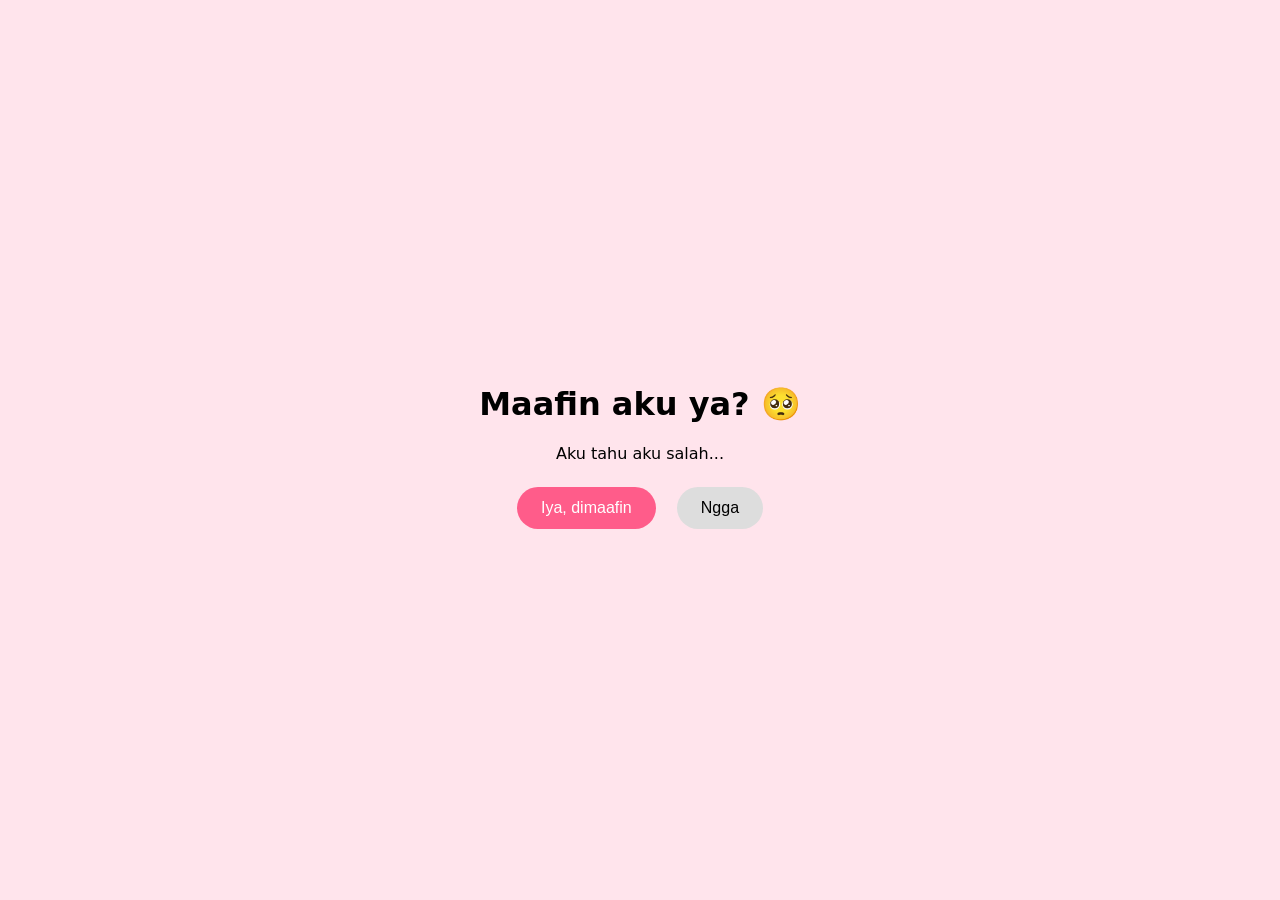
==== index.html @ 5dbbc667 "Rename sowwy.html to index.html" ====
<!DOCTYPE html>
<html lang="id">
<head>
  <meta charset="UTF-8">
  <meta name="viewport" content="width=device-width, initial-scale=1">
  <title>Maaf ya 🥺</title>
  <link rel="stylesheet" href="sowwy.css">
</head>
<body>
  <main id="kartu">
    <h1>Maafin aku ya? 🥺</h1>
    <p>Aku tahu aku salah...</p>
    <div class="tombol">
      <button id="iya">Iya, dimaafin</button>
      <button id="tidak">Ngga</button>
    </div>
  </main>
  <script src="sowwy.js"></script>
</body>
</html>
---- sowwy.css ----
body {
  margin: 0;
  min-height: 100vh;
  display: grid;
  place-items: center;
  background: #ffe4ec;
  font-family: system-ui, sans-serif;
  text-align: center;
}
button {
  padding: 12px 24px;
  font-size: 1rem;
  border: none;
  border-radius: 999px;
  cursor: pointer;
  margin: 8px;
}
#iya { background: #ff5c8a; color: white; }
#tidak { background: #ddd; position: relative; }
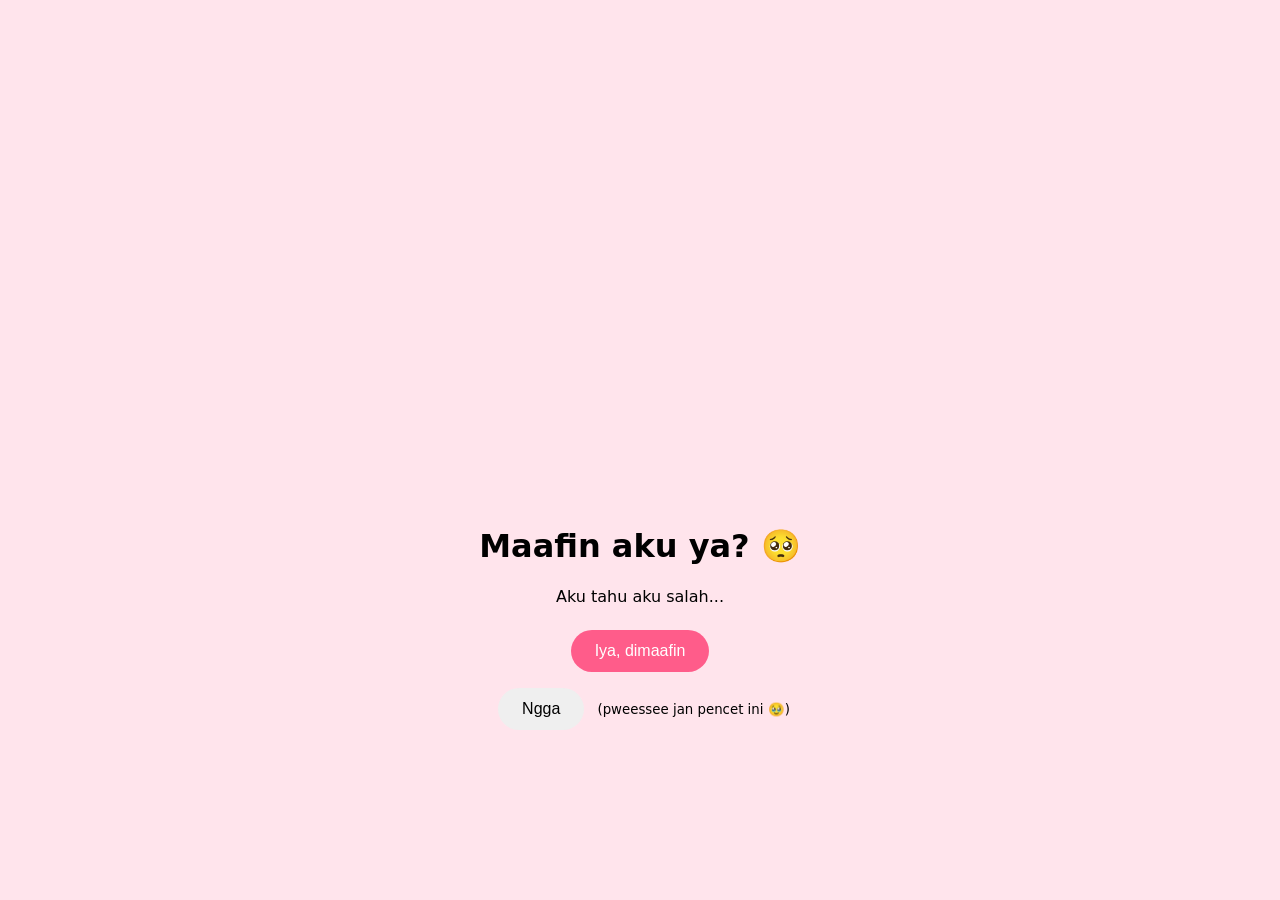
==== commit 1080519d: "nambah elemen" ====
--- a/index.html
+++ b/index.html
@@ -7,14 +7,22 @@
   <link rel="stylesheet" href="sowwy.css">
 </head>
 <body>
+  <div id="latar"></div>
+
   <main id="kartu">
+    <img src="stiker-utama.png" alt="" class="stiker-utama">
     <h1>Maafin aku ya? 🥺</h1>
     <p>Aku tahu aku salah...</p>
+
     <div class="tombol">
       <button id="iya">Iya, dimaafin</button>
-      <button id="tidak">Ngga</button>
+      <div class="kolom-ngga">
+        <button id="ngga">Ngga</button>
+        <small>(pweessee jan pencet ini 🥹)</small>
+      </div>
     </div>
   </main>
+
   <script src="sowwy.js"></script>
 </body>
-</html>
+</html>
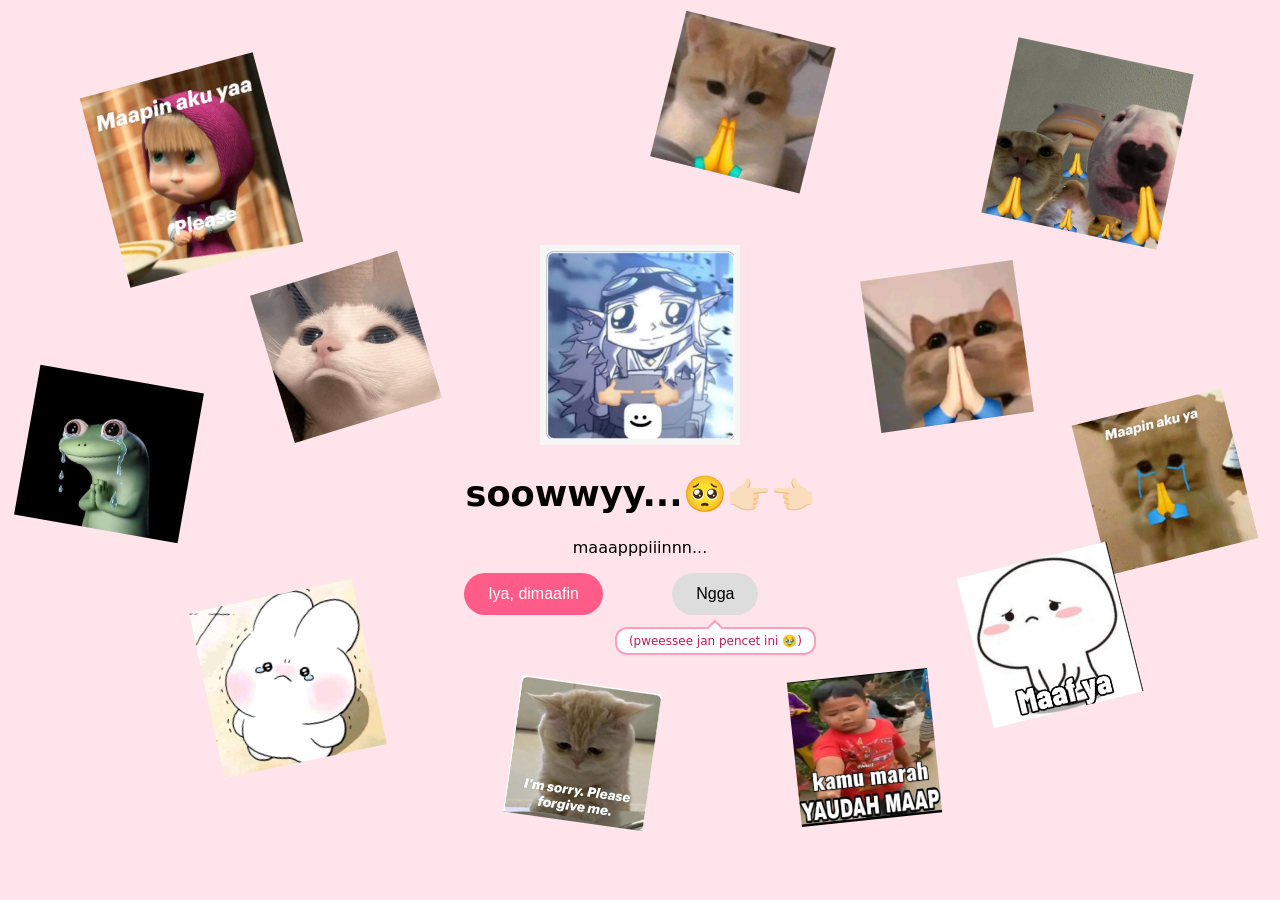
==== commit 1cbbf1d6: "final" ====
--- a/index.html
+++ b/index.html
@@ -10,11 +10,11 @@
   <div id="latar"></div>
 
   <main id="kartu">
-    <img src="stiker-utama.png" alt="" class="stiker-utama">
-    <h1>Maafin aku ya? 🥺</h1>
-    <p>Aku tahu aku salah...</p>
+    <img src="stiker/stiker-utama.png" alt="" class="stiker-utama" id="stikerUtama">
+    <h1 id="judul">soowwyy...🥺👉🏻👈🏻</h1>
+    <p id="teks">maaapppiiinnn...</p>
 
-    <div class="tombol">
+    <div class="tombol" id="tombol">
       <button id="iya">Iya, dimaafin</button>
       <div class="kolom-ngga">
         <button id="ngga">Ngga</button>
--- a/sowwy.css
+++ b/sowwy.css
@@ -6,6 +6,79 @@
   background: #ffe4ec;
   font-family: system-ui, sans-serif;
   text-align: center;
+  overflow-x: hidden;
+  transition: background 0.6s ease;
+}
+body.senang { background: #fff7d6; }
+
+/* stiker latar */
+#latar {
+  position: fixed;
+  inset: 0;
+  z-index: 0;
+  pointer-events: none;
+}
+#latar img {
+  position: absolute;
+  height: auto;
+  transform: rotate(var(--rot));
+}
+
+/* isi utama */
+#kartu {
+  position: relative;
+  z-index: 1;
+  padding: 16px;
+  max-width: 100%;
+  box-sizing: border-box;
+}
+.stiker-utama {
+  width: clamp(110px, 22vw, 200px);
+  height: auto;
+}
+h1 { font-size: clamp(1.5rem, 5vw, 2.2rem); }
+
+/* tombol */
+.tombol {
+  display: flex;
+  justify-content: center;
+  align-items: flex-start;
+  flex-wrap: wrap;
+  gap: 12px;
+}
+.kolom-ngga {
+  display: flex;
+  flex-direction: column;
+  align-items: center;
+  gap: 4px;
+  position: relative;
+  z-index: 2;
+  transition: transform 0.25s ease;
+}
+.kolom-ngga small {
+  position: relative;
+  display: inline-block;
+  max-width: 70vw;
+  margin-top: 8px;
+  padding: 5px 12px;
+  font-size: 0.75rem;
+  color: #c2185b;
+  background: #fff;
+  border: 2px solid #ff9ebb;
+  border-radius: 12px;
+}
+/* segitiga kecil yang menunjuk ke tombol Ngga */
+.kolom-ngga small::before {
+  content: "";
+  position: absolute;
+  top: -7px;
+  left: 50%;
+  width: 10px;
+  height: 10px;
+  background: #fff;
+  border-left: 2px solid #ff9ebb;
+  border-top: 2px solid #ff9ebb;
+  transform: translateX(-50%) rotate(45deg);
 }
 button {
   padding: 12px 24px;
@@ -13,7 +86,50 @@
   border: none;
   border-radius: 999px;
   cursor: pointer;
-  margin: 8px;
+  transition: all 0.3s ease;
 }
 #iya { background: #ff5c8a; color: white; }
-#tidak { background: #ddd; position: relative; }+#ngga { background: #ddd; }
+
+/* tombol Iya memenuhi layar */
+#iya.penuh {
+  position: fixed;
+  inset: 0;
+  z-index: 10;
+  width: 100%;
+  height: 100%;
+  border-radius: 0;
+  font-size: clamp(2.5rem, 12vw, 7rem);
+}
+
+/* stiker senang: loncat-loncat kecil */
+#latar img.senang,
+.stiker-utama.senang {
+  animation: loncat 0.6s ease-in-out infinite alternate;
+}
+#latar img.senang:nth-child(even) {
+  animation-delay: 0.3s;
+}
+@keyframes loncat {
+  from { translate: 0 0; }
+  to   { translate: 0 -12px; }
+}
+
+/* label teks setelah dimaafin supaya kontras */
+body.senang #judul,
+body.senang #teks {
+  width: fit-content;
+  max-width: 90vw;
+  margin: 10px auto;
+  background: rgba(255, 255, 255, 0.92);
+  border-radius: 16px;
+  box-shadow: 0 4px 14px rgba(0, 0, 0, 0.15);
+}
+body.senang #judul {
+  padding: 8px 22px;
+  color: #c2185b;
+}
+body.senang #teks {
+  padding: 6px 18px;
+  color: #333;
+}
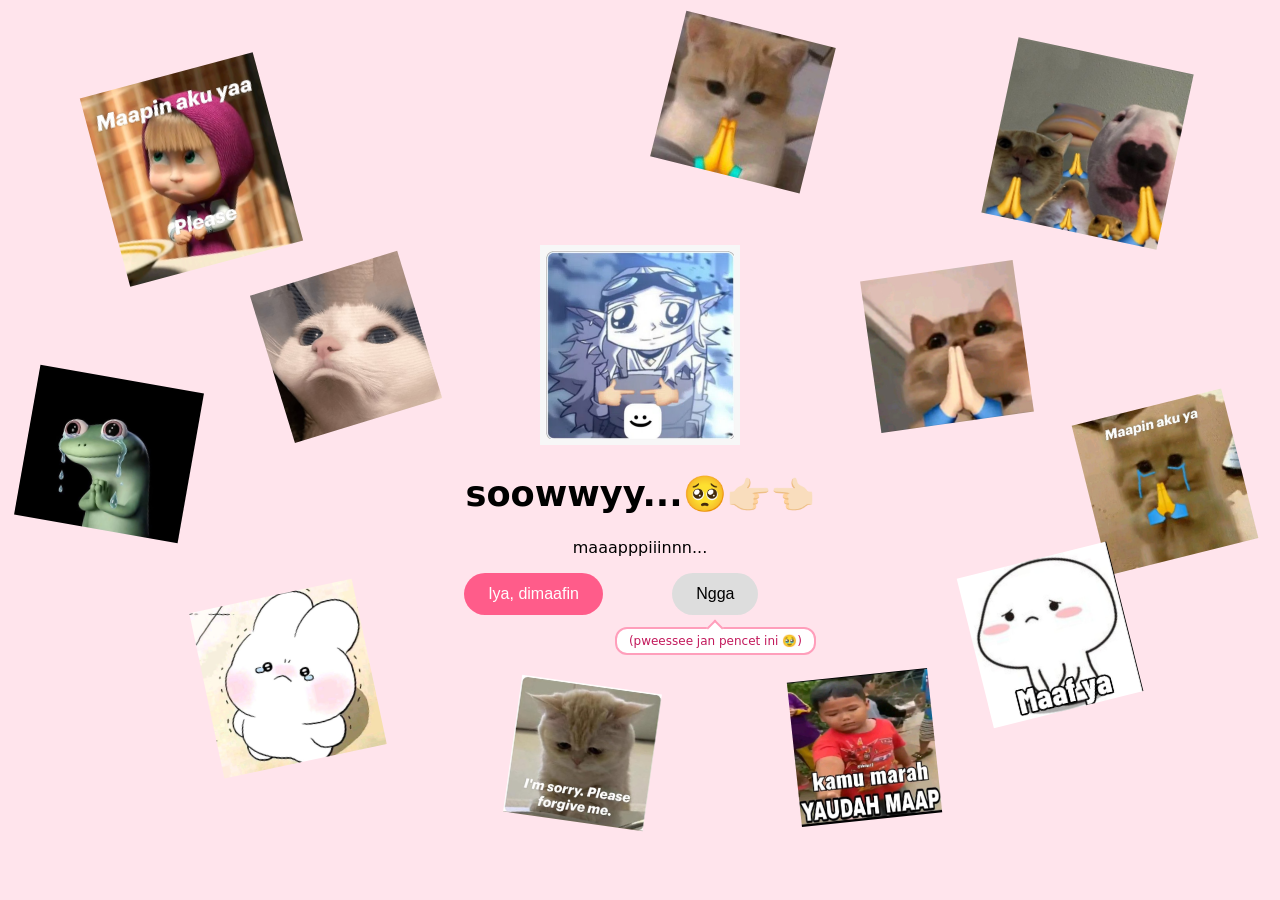
==== commit cec58b3c: "revisi" ====
--- a/index.html
+++ b/index.html
@@ -5,6 +5,18 @@
   <meta name="viewport" content="width=device-width, initial-scale=1">
   <title>Maaf ya 🥺</title>
   <link rel="stylesheet" href="sowwy.css">
+  <link rel="preload" as="image" href="stiker/stiker-utama.png">
+  <link rel="preload" as="image" href="stiker/sedih-1.png">
+  <link rel="preload" as="image" href="stiker/sedih-2.png">
+  <link rel="preload" as="image" href="stiker/sedih-3.png">
+  <link rel="preload" as="image" href="stiker/sedih-4.png">
+  <link rel="preload" as="image" href="stiker/sedih-5.png">
+  <link rel="preload" as="image" href="stiker/sedih-6.png">
+  <link rel="preload" as="image" href="stiker/sedih-7.png">
+  <link rel="preload" as="image" href="stiker/sedih-8.png">
+  <link rel="preload" as="image" href="stiker/sedih-9.png">
+  <link rel="preload" as="image" href="stiker/sedih-10.png">
+  <link rel="preload" as="image" href="stiker/sedih-11.png">
 </head>
 <body>
   <div id="latar"></div>
--- a/sowwy.css
+++ b/sowwy.css
@@ -132,4 +132,12 @@
 body.senang #teks {
   padding: 6px 18px;
   color: #333;
+}
+
+#latar img {
+  opacity: 0;
+  transition: opacity 0.4s ease;
+}
+#latar img.siap {
+  opacity: 1;
 }
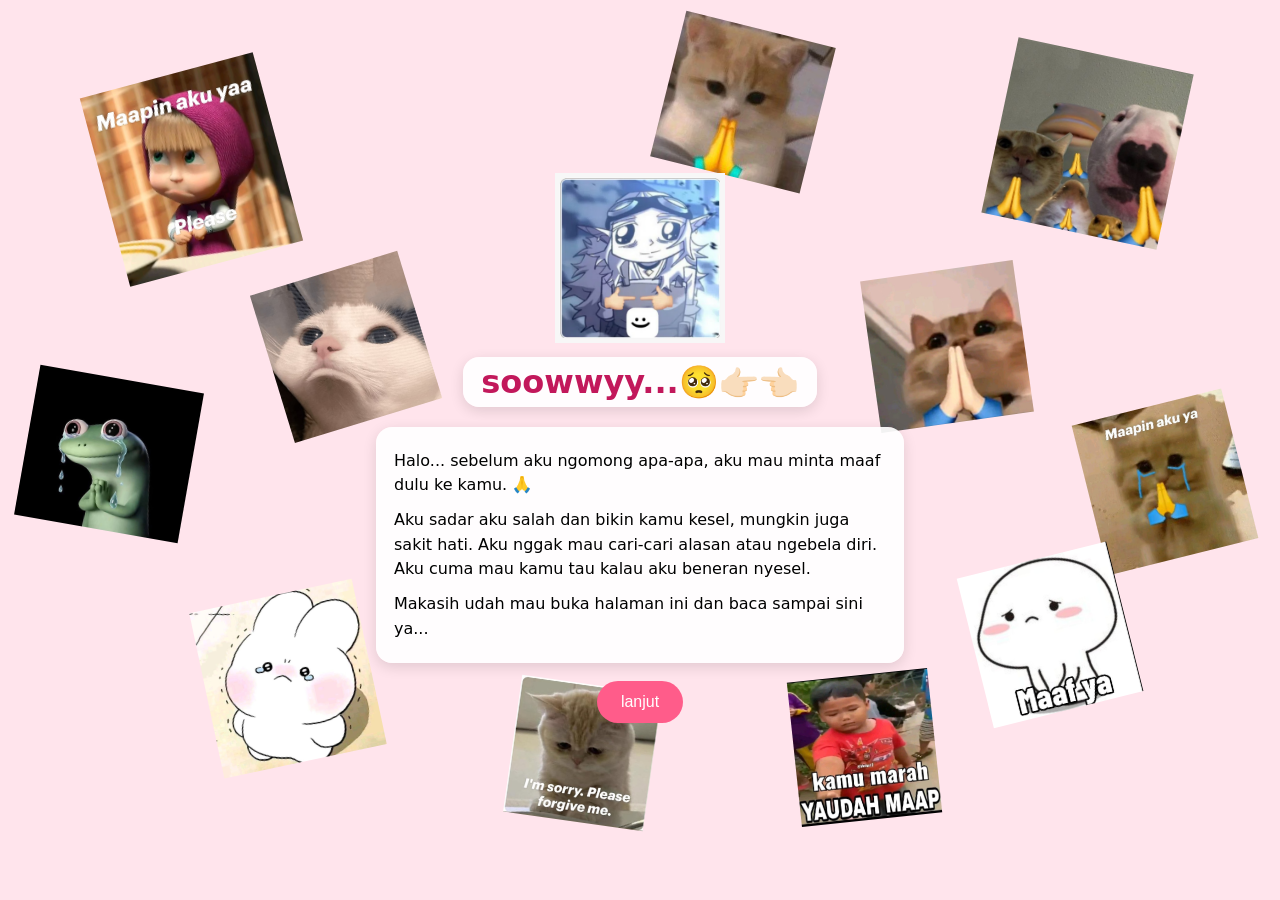
==== commit c2122e0a: "new web" ====
--- a/index.html
+++ b/index.html
@@ -21,20 +21,95 @@
 <body>
   <div id="latar"></div>
 
-  <main id="kartu">
+  <main id="kartu" data-layar="awal">
     <img src="stiker/stiker-utama.png" alt="" class="stiker-utama" id="stikerUtama">
-    <h1 id="judul">soowwyy...🥺👉🏻👈🏻</h1>
-    <p id="teks">maaapppiiinnn...</p>
 
-    <div class="tombol" id="tombol">
-      <button id="iya">Iya, dimaafin</button>
-      <div class="kolom-ngga">
-        <button id="ngga">Ngga</button>
-        <small>(pweessee jan pencet ini 🥹)</small>
+    <!-- 1. PARAGRAF MINTA MAAF (edit teksnya sesukamu) -->
+    <section class="layar aktif" id="awal">
+      <h1>soowwyy...🥺👉🏻👈🏻</h1>
+      <div class="isi">
+        <p>Halo... sebelum aku ngomong apa-apa, aku mau minta maaf dulu ke kamu. 🙏</p>
+        <p>Aku sadar aku salah dan bikin kamu kesel, mungkin juga sakit hati. Aku nggak mau cari-cari alasan atau ngebela diri. Aku cuma mau kamu tau kalau aku beneran nyesel.</p>
+        <p>Makasih udah mau buka halaman ini dan baca sampai sini ya...</p>
       </div>
-    </div>
+      <button class="utama" data-ke="tanya">lanjut</button>
+    </section>
+
+    <!-- 2. PERTANYAAN PERTAMA -->
+    <section class="layar" id="tanya">
+      <h1>jadi masih marah ndaa? 🥺</h1>
+      <div class="pilihan">
+        <button class="utama" data-ke="maaf">nda, udah dimaafin 100% 🥹</button>
+        <button data-ke="tingkat">masih...</button>
+      </div>
+    </section>
+
+    <!-- 3. KALAU SUDAH DIMAAFIN -->
+    <section class="layar" id="maaf">
+      <h1>YIIPPIIEE MAACIIHH! 🥹⭐</h1>
+      <div class="isi">
+        <p>Huaaa makasih banyaak yaa udah maafin aku 🥹💖 Aku seneng banget dan lega banget, rasanya beban segede gunung langsung ilang.</p>
+        <p>Kamu tuh baik banget, sabar banget, dan... cantik banget juga, tau nggak? Udah cantik, hatinya baik lagi. Beruntung banget aku kenal kamu ✨</p>
+        <p>Aku janji bakal lebih hati-hati dan nggak ngulangin kesalahan yang sama lagi. Sekali lagi makasih ya, cantik! 🌷</p>
+      </div>
+    </section>
+
+    <!-- 4. KALAU MASIH MARAH: TINGKAT MARAH -->
+    <section class="layar" id="tingkat">
+      <h1>maaffiinn deehh... marahnya marah banget kaahh? 🥺</h1>
+      <div class="pilihan">
+        <button class="pilih" data-tingkat="dikit" data-ke="solusi">marah dikit</button>
+        <button class="pilih" data-tingkat="biasa" data-ke="solusi">marah biasa</button>
+        <button class="pilih" data-tingkat="banget" data-ke="solusi">iyaa marah banget</button>
+      </div>
+    </section>
+
+    <!-- 5. PARAGRAF PER TINGKAT + KOLOM ISIAN (hanya satu yang tampil) -->
+    <section class="layar" id="solusi">
+      <div class="isi">
+        <div data-versi="dikit" hidden>
+          <p>Oke, marah dikit... berarti masih ada sisa kesalnya ya 🥺 Nggak apa-apa, itu wajar banget. Makasih udah jujur dan nggak pura-pura baik-baik aja.</p>
+          <p>Perasaan kamu, sekecil apa pun, tetap penting buat aku.</p>
+          <p class="penutup">Kalau gitu... kira-kira apa yang bisa aku lakuin biar sisa marah kamu ilang dan kamu maafin aku?</p>
+        </div>
+        <div data-versi="biasa" hidden>
+          <p>Marah biasa ya... berarti salahku emang lumayan, dan kamu pantes banget buat kesel. 😔 Aku nggak akan minta kamu cepet-cepet reda.</p>
+          <p>Aku mau dengerin dulu apa yang kamu rasain, tanpa nyela dan tanpa ngebela diri.</p>
+          <p class="penutup">Kalau gitu... kira-kira apa yang harus aku lakuin biar marah kamu reda dan maafin aku?</p>
+        </div>
+        <div data-versi="banget" hidden>
+          <p>Iya marah banget ya... 😢 Makasih udah jujur sama aku, aku tau itu nggak gampang. Aku bakal terima semua kesalmu dan nggak akan ngebela diri.</p>
+          <p>Aku bener-bener nyesel udah bikin kamu sampai segininya.</p>
+          <p class="penutup">Kalau gitu... apa yang harus aku lakuin, sebisaku, biar marah kamu reda dan kamu mau maafin aku?</p>
+        </div>
+      </div>
+      <textarea id="isian" rows="4" maxlength="500" placeholder="tulis di sini yaa..."></textarea>
+      <div class="petunjuk" id="petunjuk"></div>
+      <button class="utama" id="kirim">kirim 💌</button>
+    </section>
+
+    <!-- 6. JAWABAN SETELAH MENGISI -->
+    <section class="layar" id="siap">
+      <h1>shaapp, laksanakan! 🫡🚀</h1>
+      <div class="isi">
+        <p>Segera meluncur! Makasih udah mau kasih tau aku. Jawabanmu udah aku catat dan bakal langsung aku lakuin ya. 📝</p>
+      </div>
+      <button class="utama" data-ke="surat">ada surat buat kamu 💌</button>
+    </section>
+
+    <!-- 7. SURAT (edit paragraf di bawah, terutama yang bertanda [TULIS ...]) -->
+    <section class="layar" id="surat">
+      <div class="surat">
+        <p><b>Untuk kamu,</b></p>
+        <p>Sebelum semuanya selesai, ada yang pengen aku jelasin ke kamu.</p>
+        <p>[TULIS PENJELASANMU DI SINI. Hapus kalimat ini dan ganti dengan isi suratmu.]</p>
+        <p>Sekali lagi, aku minta maaf dan makasih udah mau baca sampai akhir. Semoga kamu mau maafin aku. 🌷</p>
+        <p class="dari">Dari aku 💌</p>
+        <img id="stikerBunga" alt="" hidden>
+      </div>
+    </section>
   </main>
 
   <script src="sowwy.js"></script>
 </body>
-</html>+</html>
--- a/sowwy.css
+++ b/sowwy.css
@@ -1,6 +1,7 @@
 body {
   margin: 0;
   min-height: 100vh;
+  min-height: 100svh;
   display: grid;
   place-items: center;
   background: #ffe4ec;
@@ -12,132 +13,124 @@
 body.senang { background: #fff7d6; }
 
 /* stiker latar */
-#latar {
-  position: fixed;
-  inset: 0;
-  z-index: 0;
-  pointer-events: none;
-}
+#latar { position: fixed; inset: 0; z-index: 0; pointer-events: none; }
 #latar img {
   position: absolute;
   height: auto;
   transform: rotate(var(--rot));
+  opacity: 0;
+  transition: opacity 0.4s ease;
 }
+#latar img.siap { opacity: 1; }
 
 /* isi utama */
 #kartu {
   position: relative;
   z-index: 1;
+  width: min(560px, 100%);
   padding: 16px;
-  max-width: 100%;
   box-sizing: border-box;
 }
-.stiker-utama {
-  width: clamp(110px, 22vw, 200px);
-  height: auto;
+.stiker-utama { width: clamp(100px, 20vw, 170px); height: auto; }
+#kartu[data-layar="surat"] .stiker-utama { display: none; }
+
+h1 {
+  display: inline-block;
+  max-width: 100%;
+  margin: 10px 0;
+  padding: 6px 18px;
+  font-size: clamp(1.3rem, 5vw, 2rem);
+  color: #c2185b;
+  background: rgba(255, 255, 255, 0.92);
+  border-radius: 16px;
+  box-shadow: 0 4px 14px rgba(0, 0, 0, 0.12);
 }
-h1 { font-size: clamp(1.5rem, 5vw, 2.2rem); }
+
+/* satu layar tampil sekali */
+.layar { display: none; }
+.layar.aktif { display: block; animation: muncul 0.5s ease; }
+@keyframes muncul {
+  from { opacity: 0; transform: translateY(10px); }
+  to   { opacity: 1; transform: none; }
+}
+
+/* kotak paragraf */
+.isi {
+  margin: 10px 0 14px;
+  padding: 12px 18px;
+  text-align: left;
+  line-height: 1.55;
+  background: rgba(255, 255, 255, 0.92);
+  border-radius: 16px;
+  box-shadow: 0 4px 14px rgba(0, 0, 0, 0.12);
+}
+.isi p { margin: 0.6em 0; }
+.isi .penutup { font-weight: 600; color: #c2185b; }
 
 /* tombol */
-.tombol {
-  display: flex;
-  justify-content: center;
-  align-items: flex-start;
-  flex-wrap: wrap;
-  gap: 12px;
-}
-.kolom-ngga {
-  display: flex;
-  flex-direction: column;
-  align-items: center;
-  gap: 4px;
-  position: relative;
-  z-index: 2;
-  transition: transform 0.25s ease;
-}
-.kolom-ngga small {
-  position: relative;
-  display: inline-block;
-  max-width: 70vw;
-  margin-top: 8px;
-  padding: 5px 12px;
-  font-size: 0.75rem;
-  color: #c2185b;
-  background: #fff;
-  border: 2px solid #ff9ebb;
-  border-radius: 12px;
-}
-/* segitiga kecil yang menunjuk ke tombol Ngga */
-.kolom-ngga small::before {
-  content: "";
-  position: absolute;
-  top: -7px;
-  left: 50%;
-  width: 10px;
-  height: 10px;
-  background: #fff;
-  border-left: 2px solid #ff9ebb;
-  border-top: 2px solid #ff9ebb;
-  transform: translateX(-50%) rotate(45deg);
-}
+.pilihan { display: flex; flex-direction: column; align-items: center; gap: 8px; }
 button {
+  max-width: 92vw;
+  margin: 4px;
   padding: 12px 24px;
   font-size: 1rem;
   border: none;
   border-radius: 999px;
+  background: #ddd;
   cursor: pointer;
   transition: all 0.3s ease;
 }
-#iya { background: #ff5c8a; color: white; }
-#ngga { background: #ddd; }
+button:hover { transform: scale(1.04); }
+button.utama { background: #ff5c8a; color: #fff; }
+button:disabled { opacity: 0.6; cursor: default; }
 
-/* tombol Iya memenuhi layar */
-#iya.penuh {
-  position: fixed;
-  inset: 0;
-  z-index: 10;
+/* kolom isian */
+textarea {
   width: 100%;
-  height: 100%;
-  border-radius: 0;
-  font-size: clamp(2.5rem, 12vw, 7rem);
+  box-sizing: border-box;
+  padding: 10px 12px;
+  font: inherit;
+  border: 2px solid #ff9ebb;
+  border-radius: 12px;
+  resize: vertical;
 }
+.petunjuk { min-height: 1.2em; font-size: 0.85rem; color: #c2185b; }
+
+/* surat */
+.surat {
+  padding: 20px 22px;
+  text-align: left;
+  line-height: 1.65;
+  font-family: Georgia, "Times New Roman", serif;
+  background: #fffdf5;
+  border: 1px solid #e8dcc0;
+  border-radius: 6px;
+  box-shadow: 0 6px 18px rgba(0, 0, 0, 0.18);
+  transform: rotate(-0.6deg);
+}
+.surat .dari { text-align: right; font-style: italic; }
+#stikerBunga { display: block; margin: 10px auto 0; width: clamp(110px, 30vw, 170px); height: auto; }
 
 /* stiker senang: loncat-loncat kecil */
-#latar img.senang,
-.stiker-utama.senang {
+#latar img.senang, .stiker-utama.senang {
   animation: loncat 0.6s ease-in-out infinite alternate;
 }
-#latar img.senang:nth-child(even) {
-  animation-delay: 0.3s;
-}
+#latar img.senang:nth-child(even) { animation-delay: 0.3s; }
 @keyframes loncat {
   from { translate: 0 0; }
   to   { translate: 0 -12px; }
 }
 
-/* label teks setelah dimaafin supaya kontras */
-body.senang #judul,
-body.senang #teks {
-  width: fit-content;
-  max-width: 90vw;
-  margin: 10px auto;
-  background: rgba(255, 255, 255, 0.92);
-  border-radius: 16px;
-  box-shadow: 0 4px 14px rgba(0, 0, 0, 0.15);
-}
-body.senang #judul {
-  padding: 8px 22px;
-  color: #c2185b;
-}
-body.senang #teks {
-  padding: 6px 18px;
-  color: #333;
+/* ===== Tablet ===== */
+@media (max-width: 1024px) {
+  #latar img { max-width: 130px; }
 }
 
-#latar img {
-  opacity: 0;
-  transition: opacity 0.4s ease;
+/* ===== Hape ===== */
+@media (max-width: 600px) {
+  #latar img { max-width: 64px; }
+  .stiker-utama { width: 95px; }
+  h1 { font-size: 1.3rem; }
+  .isi, .surat { font-size: 0.95rem; padding: 12px 14px; }
+  button { padding: 10px 18px; font-size: 0.95rem; }
 }
-#latar img.siap {
-  opacity: 1;
-}
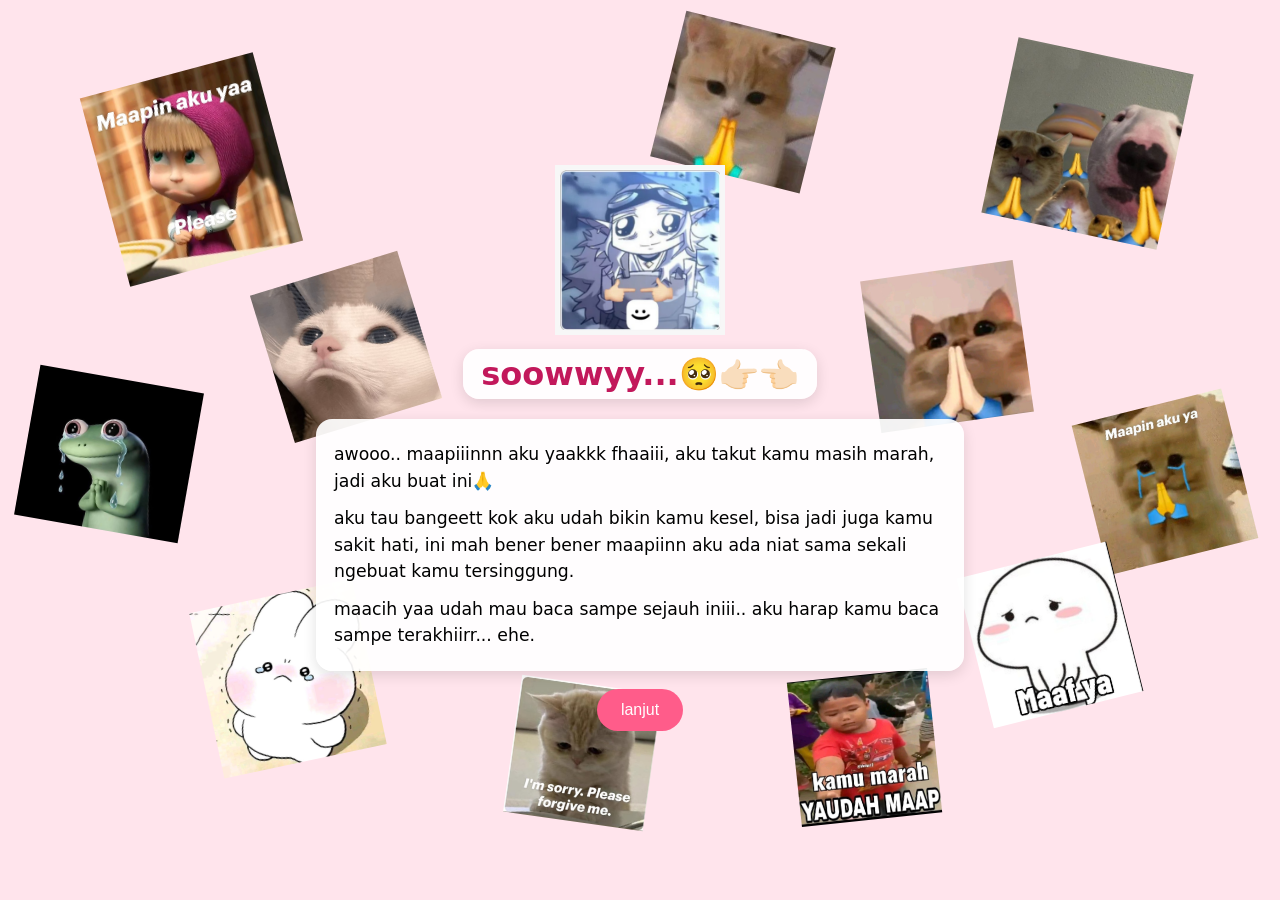
==== commit 60f1e29d: "final" ====
--- a/index.html
+++ b/index.html
@@ -3,7 +3,7 @@
 <head>
   <meta charset="UTF-8">
   <meta name="viewport" content="width=device-width, initial-scale=1">
-  <title>Maaf ya 🥺</title>
+  <title>soowwyy...🥺👉🏻👈🏻</title>
   <link rel="stylesheet" href="sowwy.css">
   <link rel="preload" as="image" href="stiker/stiker-utama.png">
   <link rel="preload" as="image" href="stiker/sedih-1.png">
@@ -28,16 +28,16 @@
     <section class="layar aktif" id="awal">
       <h1>soowwyy...🥺👉🏻👈🏻</h1>
       <div class="isi">
-        <p>Halo... sebelum aku ngomong apa-apa, aku mau minta maaf dulu ke kamu. 🙏</p>
-        <p>Aku sadar aku salah dan bikin kamu kesel, mungkin juga sakit hati. Aku nggak mau cari-cari alasan atau ngebela diri. Aku cuma mau kamu tau kalau aku beneran nyesel.</p>
-        <p>Makasih udah mau buka halaman ini dan baca sampai sini ya...</p>
+        <p>awooo.. maapiiinnn aku yaakkk fhaaiii, aku takut kamu masih marah, jadi aku buat ini🙏</p>
+        <p>aku tau bangeett kok aku udah bikin kamu kesel, bisa jadi juga kamu sakit hati, ini mah bener bener maapiinn aku ada niat sama sekali ngebuat kamu tersinggung.</p>
+        <p>maacih yaa udah mau baca sampe sejauh iniii.. aku harap kamu baca sampe terakhiirr... ehe.</p>
       </div>
       <button class="utama" data-ke="tanya">lanjut</button>
     </section>
 
     <!-- 2. PERTANYAAN PERTAMA -->
     <section class="layar" id="tanya">
-      <h1>jadi masih marah ndaa? 🥺</h1>
+      <h1>emmm... jadi fhaaiii masih marah kaahh? 🥺</h1>
       <div class="pilihan">
         <button class="utama" data-ke="maaf">nda, udah dimaafin 100% 🥹</button>
         <button data-ke="tingkat">masih...</button>
@@ -48,15 +48,16 @@
     <section class="layar" id="maaf">
       <h1>YIIPPIIEE MAACIIHH! 🥹⭐</h1>
       <div class="isi">
-        <p>Huaaa makasih banyaak yaa udah maafin aku 🥹💖 Aku seneng banget dan lega banget, rasanya beban segede gunung langsung ilang.</p>
-        <p>Kamu tuh baik banget, sabar banget, dan... cantik banget juga, tau nggak? Udah cantik, hatinya baik lagi. Beruntung banget aku kenal kamu ✨</p>
-        <p>Aku janji bakal lebih hati-hati dan nggak ngulangin kesalahan yang sama lagi. Sekali lagi makasih ya, cantik! 🌷</p>
+        <p>yeeeyyy makasiiihh yaakk udah mau maapin aku ehehe, jumjuuurr lega bangeett kalau ternyata fhaaiii udah maafin, karena... meskipun fhaaiii bilang "iya, ya" di chat, tapi aku tidak yakin fhaaiii sudah 100% tidak marah.</p>
+        <p>baaiikk bangeett siihh kakacks satu ini karena sudah maapin aku, udah baik, cantik, lucu, imut, pinter, cakep, ganteng, kece, waahh semua muanyaa deeehhh, sksksk, I'm so lucky to know you, maacih nyak. ✨</p>
+        <p>sumpaahhh sueeerrr, aku janji gakan ngebuat fhaaiii ngerasa kek disepelein lagi, ato ngebuat fhaaiii kesinggung lagi, ciuuusss I'll try my best. sekali lagi makasih yaaaa, fhaaiii, wle;P 🌷</p>
       </div>
+      <button class="utama" data-ke="surat">I want to tell you something ⭐</button>
     </section>
 
     <!-- 4. KALAU MASIH MARAH: TINGKAT MARAH -->
     <section class="layar" id="tingkat">
-      <h1>maaffiinn deehh... marahnya marah banget kaahh? 🥺</h1>
+      <h1>tuhkaann...., emmm... marahnya tuh, marah bangeeettt kaahh? 🥺👉🏻👈🏻</h1>
       <div class="pilihan">
         <button class="pilih" data-tingkat="dikit" data-ke="solusi">marah dikit</button>
         <button class="pilih" data-tingkat="biasa" data-ke="solusi">marah biasa</button>
@@ -68,43 +69,51 @@
     <section class="layar" id="solusi">
       <div class="isi">
         <div data-versi="dikit" hidden>
-          <p>Oke, marah dikit... berarti masih ada sisa kesalnya ya 🥺 Nggak apa-apa, itu wajar banget. Makasih udah jujur dan nggak pura-pura baik-baik aja.</p>
-          <p>Perasaan kamu, sekecil apa pun, tetap penting buat aku.</p>
-          <p class="penutup">Kalau gitu... kira-kira apa yang bisa aku lakuin biar sisa marah kamu ilang dan kamu maafin aku?</p>
+          <p>aaahhhh, marah dikit nyaakk... eemmm aku gakan nyepelin hal itu kok, maafin yak, aku beneran ga bermaksud apa apa, sebenernya emang salah aku juga sih dari timing dan cara ngomongnya juga, maapiinn yaakk.</p>
+          <p>makasih nyaakkk udah terus teraanngg, aku bener bener minta maaappp bangeett.</p>
+          <p class="penutup">emmm... kalau gitu, kira kiraaaa aku bisa ngapaiinn biar fhaaiii marahnya reda sepenuhnya dan tidak marah lagi?</p>
         </div>
         <div data-versi="biasa" hidden>
-          <p>Marah biasa ya... berarti salahku emang lumayan, dan kamu pantes banget buat kesel. 😔 Aku nggak akan minta kamu cepet-cepet reda.</p>
-          <p>Aku mau dengerin dulu apa yang kamu rasain, tanpa nyela dan tanpa ngebela diri.</p>
-          <p class="penutup">Kalau gitu... kira-kira apa yang harus aku lakuin biar marah kamu reda dan maafin aku?</p>
+          <p>walaahh... aku bener bener mintaaa maaafff bangeeettt... sampe sampe kamu masih marah ampe sekarang, ciusan ini mah beneran aku tidak bermaksud apa apaaa suwweerr, maaffiiinnn aksjdhkajhsdk.</p>
+          <p>emmm... kalo ada yang mau kamu sampein bilang ajaaa.. aku bener bener nyesel dan minta maaf banget karena sebelumnya udah gituuu... soowwyy yaakk fhaaiii....</p>
+          <p class="penutup">kira-kira apa yang bisa aku lakukan biar marah kamu reda dan maafin aku 100%? maappiinn....</p>
         </div>
         <div data-versi="banget" hidden>
-          <p>Iya marah banget ya... 😢 Makasih udah jujur sama aku, aku tau itu nggak gampang. Aku bakal terima semua kesalmu dan nggak akan ngebela diri.</p>
-          <p>Aku bener-bener nyesel udah bikin kamu sampai segininya.</p>
-          <p class="penutup">Kalau gitu... apa yang harus aku lakuin, sebisaku, biar marah kamu reda dan kamu mau maafin aku?</p>
+          <p>akjshdkjahsdkjk soowwyy.... maappiinn fhaaiii, aku beneran ga niat nyinggung atau bahkan bikin kamu marah dan sakit hati..., tapi aku mengakui emang salah aku koookkk, karena akunya tidak berpikir dulu dan asal ngomong... maaafff fhaaiii.....</p>
+          <p>beneraann ini maahh maaaff bangeeettt, aku minta maaaff pisaaannn fhaaiii.</p>
+          <p class="penutup">aku harus apaaa kalau gituuuu biar bisa ngeredain marah kamu ke aku dan aku bisa dimaafin sama kamu, pweeaassee maapiinnn?</p>
         </div>
       </div>
       <textarea id="isian" rows="4" maxlength="500" placeholder="tulis di sini yaa..."></textarea>
       <div class="petunjuk" id="petunjuk"></div>
-      <button class="utama" id="kirim">kirim 💌</button>
+      <button class="utama" id="kirim">kirim ⭐</button>
     </section>
 
     <!-- 6. JAWABAN SETELAH MENGISI -->
     <section class="layar" id="siap">
       <h1>shaapp, laksanakan! 🫡🚀</h1>
       <div class="isi">
-        <p>Segera meluncur! Makasih udah mau kasih tau aku. Jawabanmu udah aku catat dan bakal langsung aku lakuin ya. 📝</p>
+        <p>segera meluncur! makasih udah mau kasih tau aku. ay ay kapten, akan saya tuntaskan dengan sepenuh hati. 📝</p>
       </div>
-      <button class="utama" data-ke="surat">ada surat buat kamu 💌</button>
+      <button class="utama" data-ke="surat">I want to tell you something ⭐</button>
     </section>
 
     <!-- 7. SURAT (edit paragraf di bawah, terutama yang bertanda [TULIS ...]) -->
     <section class="layar" id="surat">
       <div class="surat">
-        <p><b>Untuk kamu,</b></p>
-        <p>Sebelum semuanya selesai, ada yang pengen aku jelasin ke kamu.</p>
-        <p>[TULIS PENJELASANMU DI SINI. Hapus kalimat ini dan ganti dengan isi suratmu.]</p>
-        <p>Sekali lagi, aku minta maaf dan makasih udah mau baca sampai akhir. Semoga kamu mau maafin aku. 🌷</p>
-        <p class="dari">Dari aku 💌</p>
+        <p><b>buat fhaaiii,</b></p>
+        <p>makasiihhh yaakk udah mau baca sampe siniiii.</p>
+        <p>aku senennggg bangeett karena kamu udah mau nunjukin perasaan kamu yang sebenenrya, entah senang, sedih, marah, atau apapun itu. sebenernya dari awal pas kamu pertama kali marah ke aku
+          aku tuh udah ngerasa seneenngg bangeett, karena aku rasa itu tanda bahwa kamu udah ngerasa aman buat nunjukin perasaan kamu yang sebenernya tanpa takut di judge tanpa takut respon dari
+          akunya bakal gimana, makaassiiihhh bangeeettt. aku gamau jadi orang yang ngebuat kamu harus jadi "profesional" dengan pura pura ga marah dan biasa aja padahal kamu masih dendam,
+          mendingan kamu marahin aku ajaa dan biarin aku yang cari caranya gimana biar kamu ga marah lagi dan bisa maafin aku, daripada aku harus ngeliat kamu pura pura ga marah dan biasa aja
+          padahal kamu tuh marah ke aku. kalau kayak gitu apa bedanya aku sama orang pada umumnya, jadi tolong tetep repotin aku dengan segala hal tentang kamu, tolong tetep marahin aku saat
+          aku salah, saat aku bikin kamu kesel, saat aku bikin kamu sakit hati, saat aku bikin kamu kesiggung, ataupun bahkan saat aku bikin kamu sedih, pliiisss selalu kasih tau aku dan bilang ke aku
+          entah berapa lamapun atau gimanapun caranya senyamannya kamu, tapi aku gamau ngebuat kamu harus mendem perasaan kamu lagi dan lagi, kalau gitu sama aja aku ga bawa hal baik ke hidup kamu,
+          semisalnya aku sama aja ngebuat kamu harus mendem dan nyimpen semua perasaan itu sendiri, jadiii tetep marahin aku yaakk dan tetep tunjukin perasaan kamu yang sebenernya, oteeeyyy fhaaiii?
+        </p>
+        <p>sekali lagi, aku minta maaaaff bangeett karena udah bikin kamu sakit hati dan makasiiihhhh bangeett karena udah mau baca sampai akhir. 🌷</p>
+        <p class="dari">Dari aku ⭐</p>
         <img id="stikerBunga" alt="" hidden>
       </div>
     </section>
--- a/sowwy.css
+++ b/sowwy.css
@@ -134,3 +134,30 @@
   .isi, .surat { font-size: 0.95rem; padding: 12px 14px; }
   button { padding: 10px 18px; font-size: 0.95rem; }
 }
+
+/* ===== Lebar kotak otomatis mengikuti layar ===== */
+#kartu {
+  width: min(100%, 560px);
+  transition: width 0.4s ease;
+}
+
+/* laptop dan layar besar */
+@media (min-width: 900px) {
+  #kartu { width: min(100%, 680px); }
+  .isi, .surat { font-size: 1.08rem; }
+}
+
+/* surat lebih lebar supaya teksnya lega */
+#kartu[data-layar="surat"] {
+  width: min(100%, 760px);
+}
+
+/* tablet */
+@media (min-width: 601px) and (max-width: 1024px) {
+  #kartu[data-layar] { width: min(92%, 640px); }
+}
+
+/* hape: penuh selebar layar */
+@media (max-width: 600px) {
+  #kartu[data-layar] { width: 100%; }
+}
